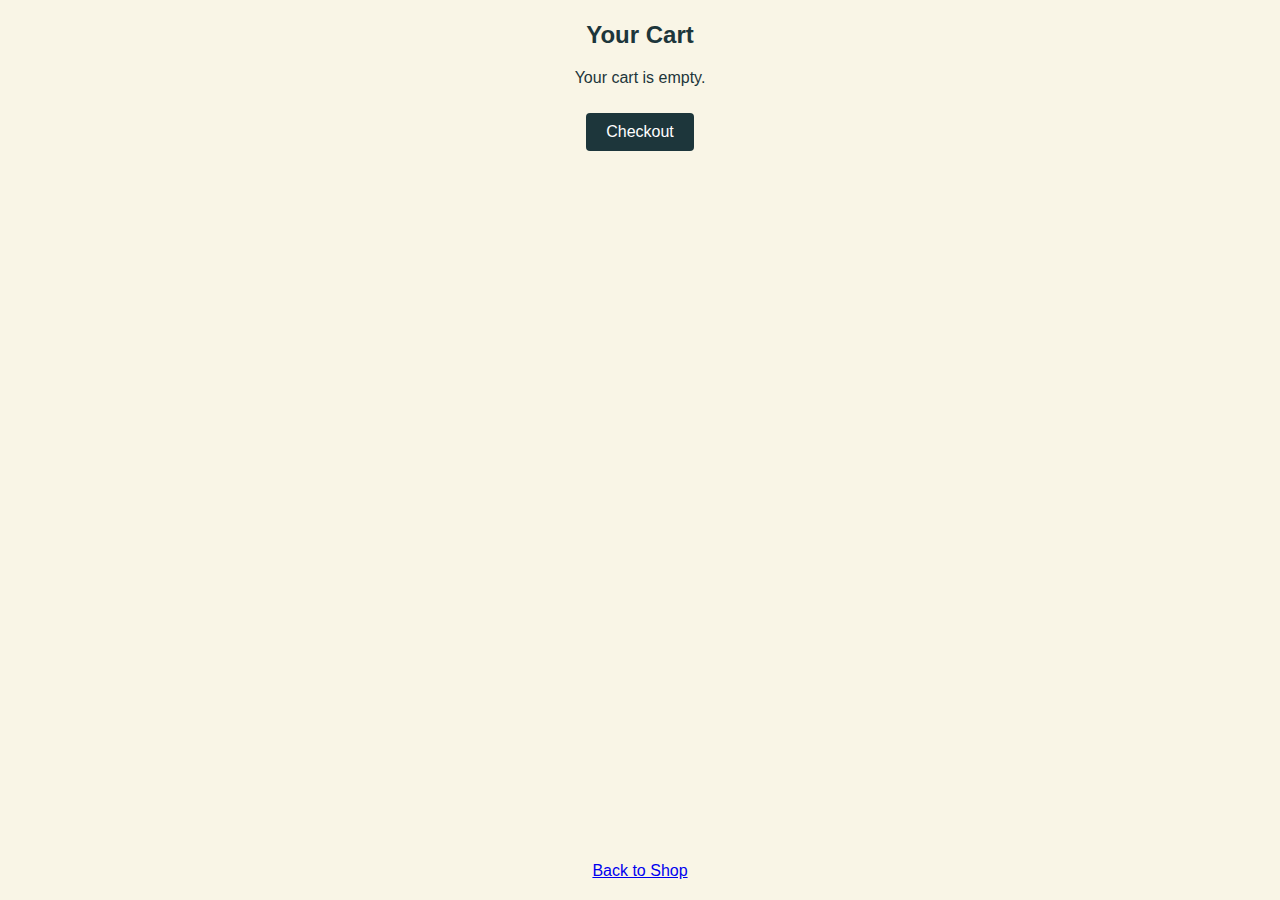
==== cart.html @ bee6de58 "cart" ====
<!DOCTYPE html>
<html lang="en">
<head>
    <meta charset="UTF-8">
    <meta name="viewport" content="width=device-width, initial-scale=1.0">
    <title>Cart</title>
    <link rel="stylesheet" href="styles.css">
</head>
<body>
    <div class="page-wrapper">
        <div id="top-bar-placeholder"></div>
        <div id="header-placeholder"></div>
        <div class="container">
            <h2>Your Cart</h2>
            <div id="cart-items"></div>
            <button id="checkout-button">Checkout</button>
        </div>
        <div class="bottom-bar">
            <a href="index.html">Back to Shop</a>
        </div>
    </div>
    <script src="cart.js"></script>
</body>
</html>
---- styles.css ----
html, body {
    font-family: Gill Sans, sans-serif;
    margin: 0;
    padding: 0;
    background-color: #f9f5e6;
    color: #1d363b; /* Corrected font color */
    height: 100%; /* Ensure full height */
    display: flex;
    flex-direction: column;
    align-items: center;
}
body {
    min-height: 100vh; /* Ensure body takes full height */
    display: flex;
    flex-direction: column;
    justify-content: space-between; /* Ensure content is spaced with footer at the bottom */
}
.page-wrapper {
    display: flex;
    flex-direction: column;
    width: 100%;
    max-width: 700px;
    flex: 1;
    align-items: center;
    margin-top: 20px; /* Offset for fixed top bar */
}
.top-bar {
    width: 100%;
    background-color: #1d363b;
    color: #f9f5e6;
    padding: 10px 0;
    text-align: center;
    font-size: 0.9em;
    position: fixed;
    top: 0;
    left: 0;
    z-index: 1000; /* Ensure it stays on top */
    box-sizing: border-box;
    transition: transform 0.3s ease-in-out; /* Smooth hide/show transition */
}

.top-bar.hidden {
    transform: translateY(-100%); /* Hide the top bar by moving it up */
}

.top-bar .contact-info a {
    color: #ffffff;
    text-decoration: none;
}

.header-container {
    width: 100%;
    max-width: 700px;
    background-color: #f9f5e6;
    padding: 20px;
    box-sizing: border-box;
    text-align: center;
    margin-top: 40px; /* Add margin to account for fixed top bar */
}

.logo {
    max-width: 100%;
    height: auto;
    margin: 0 auto;
}

.title {
    font-size: 2em;
    margin: 1px 0;
    margin-top: 20px;
}

.container {
    width: 100%;
    max-width: 700px;
    background-color: #f9f5e6;
    padding: 1px;
    box-sizing: border-box;
    text-align: center;
    margin-top: -20px; /* Adjust spacing as needed */
}

.content-block {
    margin: 20px 0;
    padding: 20px;
    background-color: #fbf2d0;
    border-radius: 8px;
    box-shadow: 0 2px 4px rgba(0, 0, 0, 0.1);
    text-align: center;
}

.content-block h2, .content-block p {
    text-align: center;
}

.content-block a {
    color: inherit; /* Inherit the text color */
    text-decoration: none; /* Remove underline from link */
}

.content-block a:hover {
    text-decoration: underline; /* Underline on hover */
}

.content-block a:visited {
    text-decoration: none; /* Ensure visited links do not have an underline */
}

/* Button Styles */
button, a button {
    margin-top: 10px;
    padding: 10px 20px;
    background-color: #1d363b !important;
    color: #ffffff !important;
    border: none !important;
    border-radius: 4px !important;
    cursor: pointer !important;
    font-size: 1em !important;
}

button:hover, a button:hover {
    background-color: #34495e !important;
}

/* Bottom Bar Styles */
.bottom-bar {
    width: 100%;
    max-width: 700px;
    background-color: #f9f5e6;
    color: #1d363b;
    text-align: center;
    padding: 20px 0;
    box-sizing: border-box;
    margin-top: auto; /* Pushes the bottom bar to the bottom */
}

.bottom-bar-container {
    width: 100%;
    max-width: 700px;
    margin: 0 auto;
    text-align: center;
}

/* Add these styles at the end of your styles.css */

/* Special styles for content2.html */
.special-content-block {
    display: flex;
    flex-direction: column; /* Change to column to stack the menu on top */
    padding: 20px;
    background-color: #fbf2d0;
    border-radius: 8px;
    box-shadow: 0 2px 4px rgba(0, 0, 0, 0.1);
    text-align: left; /* Align content to the left */
}

.special-content-block .category-menu {
    display: flex; /* Align buttons horizontally */
    justify-content: space-between;
    margin-bottom: 20px; /* Space between menu and content */
    width: 100%;
}

.special-content-block .category-menu ul {
    list-style: none;
    padding: 0;
    margin: 0;
    width: 100%;
    display: flex; /* Align list items horizontally */
    justify-content: space-between;
}

.special-content-block .category-menu li {
    flex: 1; /* Each list item takes equal space */
    margin-right: 10px; /* Space between buttons */
}

.special-content-block .category-menu li:last-child {
    margin-right: 0; /* Remove right margin for the last item */
}
.special-content-block .category-menu a {
    display: block;
    padding: 10px 15px;
    text-align: center;
    background-color: #e6d3a9; /* A darker shade of the content block background */
    color: #1d363b;
    text-decoration: none;
    font-weight: bold;
    border-radius: 4px;
    transition: background-color 0.3s, color 0.3s; /* Smooth transition for hover effect */
    width: 100%;
    box-sizing: border-box;
}

.special-content-block .category-menu a:hover {
    background-color: #1d363b; /* Turn background to dark */
    color: #ffffff; /* Turn text to white */
}

.special-content-block .category-content {
    flex: 1; /* Take the remaining space */
}
/* Styles for the special content block category menu buttons */
.special-content-block .category-menu ul {
    list-style: none;
    padding: 0;
    margin: 0;
    width: 100%;
    display: flex; /* Align list items horizontally */
    justify-content: space-between;
}

.special-content-block .category-menu li {
    flex: 1; /* Each list item takes equal space */
    margin-right: 10px; /* Space between buttons */
}

.special-content-block .category-menu a {
    display: block;
    padding: 10px 15px;
    background-color: #e6d3a9; /* A darker shade of the content block background */
    color: #1d363b;
    text-decoration: none;
    font-weight: bold;
    border-radius: 4px;
    transition: background-color 0.3s, color 0.3s; /* Smooth transition for hover effect */
}

.special-content-block .category-menu a:hover {
    background-color: #1d363b; /* Turn background to dark */
    color: #ffffff; /* Turn text to white */
}
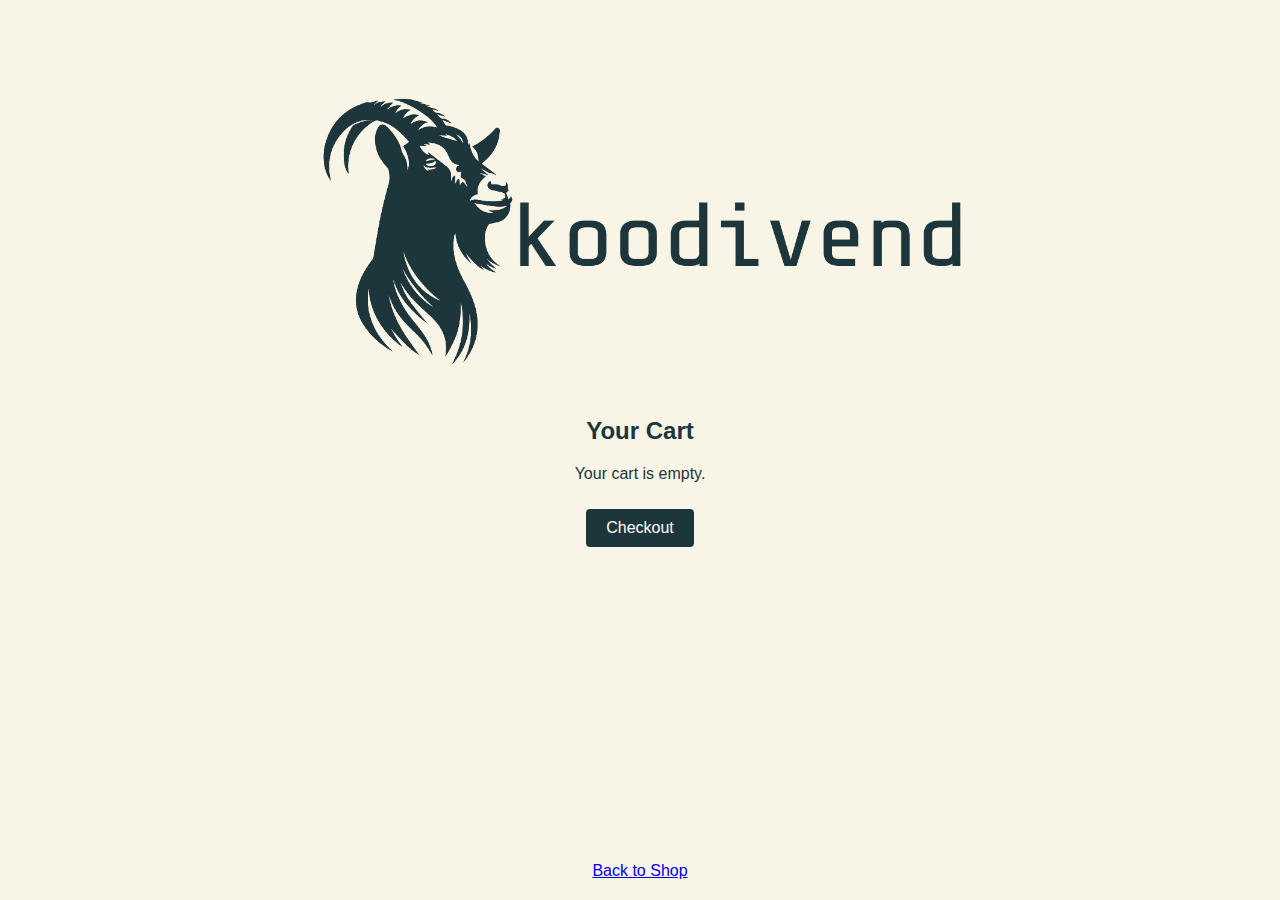
==== commit a0f68512: "headers" ====
--- a/cart.html
+++ b/cart.html
@@ -5,6 +5,27 @@
     <meta name="viewport" content="width=device-width, initial-scale=1.0">
     <title>Cart</title>
     <link rel="stylesheet" href="styles.css">
+    <link rel="icon" href="images/favicon3.png" type="image/png">
+    <script>
+        // JavaScript to include the header.html content
+        document.addEventListener("DOMContentLoaded", function() {
+            fetch('header.html')
+                .then(response => response.text())
+                .then(data => {
+                    const tempDiv = document.createElement('div');
+                    tempDiv.innerHTML = data;
+                    // Extract <link> elements and append them to <head>
+                    Array.from(tempDiv.querySelectorAll('link')).forEach(link => {
+                        document.head.appendChild(link);
+                    });
+                    // Extract header container and append it to #header-placeholder
+                    const headerContainer = tempDiv.querySelector('.header-container');
+                    if (headerContainer) {
+                        document.getElementById('header-placeholder').appendChild(headerContainer);
+                    }
+                });
+        });
+    </script>
 </head>
 <body>
     <div class="page-wrapper">
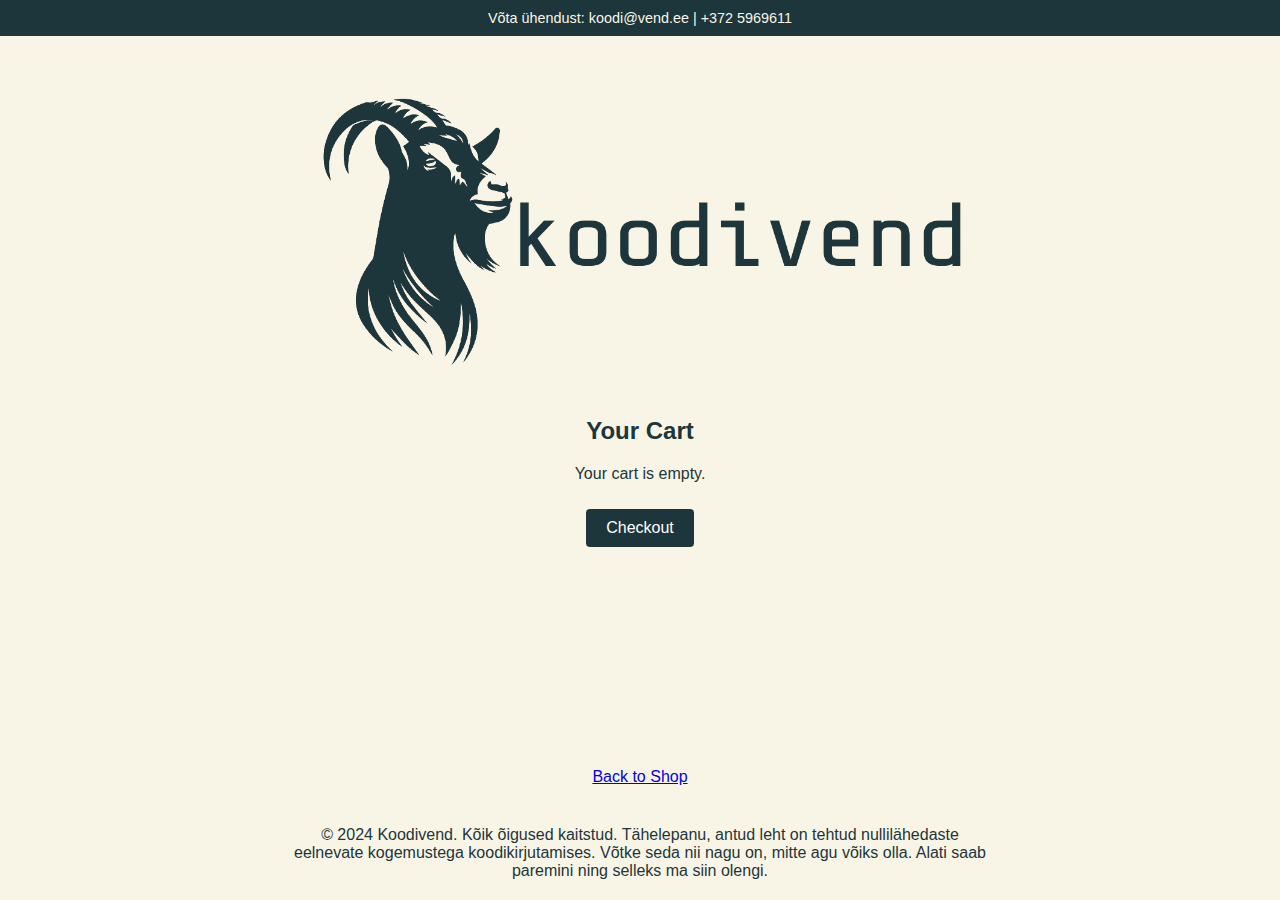
==== commit 31a37a7a: "Update cart.html" ====
--- a/cart.html
+++ b/cart.html
@@ -37,9 +37,12 @@
             <button id="checkout-button">Checkout</button>
         </div>
         <div class="bottom-bar">
-            <a href="index.html">Back to Shop</a>
+            <a href="content6.html">Back to Shop</a>
         </div>
     </div>
+    <div id="bottom-bar-placeholder"></div>
+</div>
+<script src="top-bar-scroll.js"></script>
     <script src="cart.js"></script>
 </body>
 </html>--- a/styles.css
+++ b/styles.css
@@ -229,4 +229,29 @@
 .special-content-block .category-menu a:hover {
     background-color: #1d363b; /* Turn background to dark */
     color: #ffffff; /* Turn text to white */
+}
+
+.container {
+    position: relative; /* Ensure the container is the reference point for the cart button */
+}
+
+.cart-container {
+    top: 10px;
+    right: 10px;
+}
+
+.cart-link {
+    display: inline-block;
+    padding: 10px 15px;
+    background-color: #1d363b;
+    color: #ffffff;
+    border: none;
+    border-radius: 4px;
+    text-decoration: none;
+    font-weight: normal;
+    transition: background-color 0.3s ease-in-out;
+}
+
+.cart-link:hover {
+    background-color: #34495e;
 }